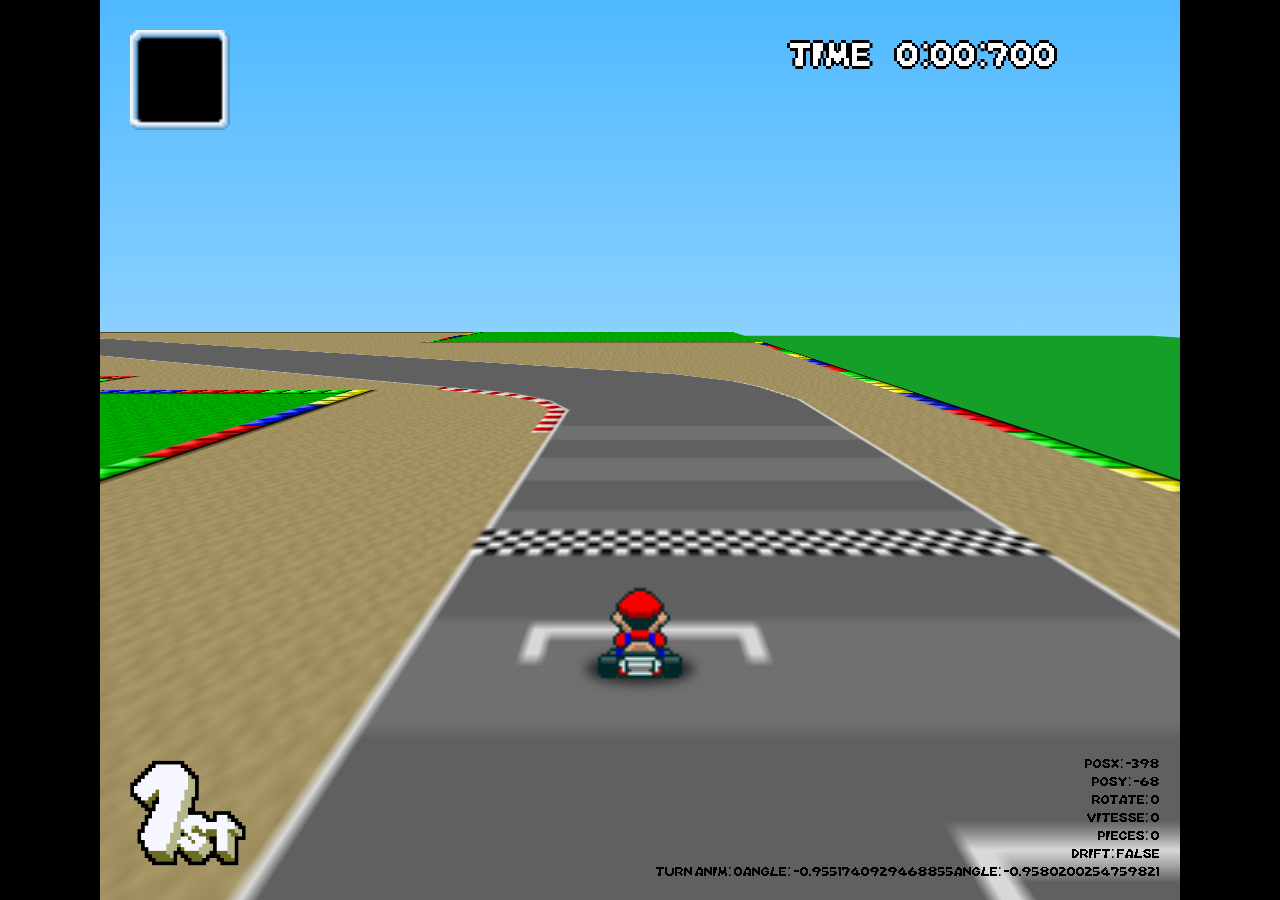
==== index.html @ f6d5c422 "version 1" ====
<!doctype html>
<html lang="fr">
<head>
    <meta charset="UTF-8">
    <meta name="viewport"
          content="width=device-width, user-scalable=no, initial-scale=1.0, maximum-scale=1.0, minimum-scale=1.0">
    <meta http-equiv="X-UA-Compatible" content="ie=edge">
    <title>Mario kart</title>
    <link rel="stylesheet" href="mario-kart.css">
    <style>
        .indicateur{
            position: absolute;
            height: 1px;
            width: 500px;
            background: black;
            bottom: 0;
            top: -14%;
            margin: auto;
            z-index: 5;
        }
    </style>
</head>
<body class="tv">
<div id="game">
    <piece class="objet" size="1" x="396" y="-12"></piece>
    <box class="objet" size="1" x="450" y="-12"></box>
    <mapr>
        <map  style="transform: rotateZ(51deg) translate(17.2092em, 245.992em);">
        </map>
    </mapr>

    <kart style="background-position-y: 0em;background-position-x: -1em">
        <player></player>
    </kart>
</div>
<div id="screen">
    <div class="select-item">

    </div>
    <div id="timer">time    <span>0:00:000</span></div>
    <div id="rang"></div>
    <div id="info">Info
    </div>
</div>
<script>
    let map = new Image();
    let context = "";
    map.onload = () => {
        canvas = document.createElement('canvas');
        context=canvas.getContext('2d')
        canvas.width=map.width;
        canvas.height=map.height;
        context.drawImage(map, 0, 0);
    }
    map.src = './src/map-1-mask.png';
    let info="";
    function Angle(x1,y1,x2,y2) {
        let angle=Math.atan2(x1-x2,y1-y2);
        angle*=180/Math.PI;
        if(angle<0)angle+=360;
        return angle;
    }
    function Distance(x1,y1,x2,y2){
        let distance=Math.sqrt(Math.pow(x1-x2,2)+Math.pow(y1-y2,2));
        return distance;
    }
    function CalcAngle(ang1,ang2){
        let angle=(ang1-ang2)%360;
        if(ang2>ang1){
            angle=(ang2-ang1)%360;
        }
        if(angle<0) angle+=360;
        return angle;
    }
    function diffAngle(ang1,ang2){
        ang1=ang1%360;
        ang2=(ang2+180)%360;
        let diff=ang2-ang1;
        /*if(ang1>ang2){
            diff=ang1-ang2;
        }*/
        if(diff>180) diff-=360;
        if(diff<-180) diff+=360;
        return diff;
    }
    class bloc{
        static isBloc(color){
            if(color==="#f80000" || color==="#00a800"){
                return true;
            }
            return false;
        }
        static DataToHex(data){
            return this.rgbToHex(data[0],data[1],data[2])
        }
        static rgbToHex(r, g, b) {
            let hex="#" + this.componentToHex(r) + this.componentToHex(g) + this.componentToHex(b);
            return hex
        }
        static componentToHex(c) {
            var hex = c.toString(16);
            return hex.length == 1 ? "0" + hex : hex;
        }
    }
    class kart{
        rotate=0;
        posx=-398;
        posy=-68;
        acceleration=0;
        vitesse=0;
        vMax=4;
        pressTurn=0;
        pressAccelerate=0;
        turnAnim=0;
        statechange=true;
        pieces=0;
        drift=false;
        map=document.querySelector('map');
        loopRefresh=null;
        constructor(){
            this.endRefresh();
            this.loopRefresh=setInterval(() => {
                if(this.pressTurn || this.pressAccelerate || this.statechange){
                    this.statechange=1;
                    this.refresh();
                    setTime();
                    info="posx: "+this.posx+
                        "\nposy: "+this.posy+
                        "\nrotate: "+this.rotate+
                        "\nvitesse: "+this.vitesse+
                        "\npieces: "+this.pieces+
                        "\ndrift: "+this.drift+
                        "\nturn anim: "+this.turnAnim;
                    if(info!==document.getElementById("info").innerHTML) document.getElementById("info").innerHTML=info;
                    if(context){
                        let pickx=Math.round((1000-(this.posx+500))*1.024);
                        let picky=Math.round((1000-(this.posy+500))*1.025);
                        let {data} = context.getImageData(pickx,picky, 1, 1);
                        let bumpx=0;
                        let bumpy=0;
                        if(bloc.isBloc(bloc.DataToHex(context.getImageData(pickx+this.vMax,picky, 1, 1).data))) bumpx++;
                        if(bloc.isBloc(bloc.DataToHex(context.getImageData(pickx-this.vMax,picky, 1, 1).data))) bumpx--;
                        if(bloc.isBloc(bloc.DataToHex(context.getImageData(pickx,picky+this.vMax, 1, 1).data))) bumpy++;
                        if(bloc.isBloc(bloc.DataToHex(context.getImageData(pickx,picky-this.vMax, 1, 1).data))) bumpy--;
                        if(bumpy || bumpx){
                            this.posx+=bumpx*Math.abs(this.acceleration);
                            this.posy+=bumpy*Math.abs(this.acceleration);
                            this.acceleration=this.acceleration/1.2;
                        }
                    }
                    this.setObject();
                }
            },25);
        }
        setObject(){
            let that=this;
            let posxCam=that.posx-(Math.sin((that.rotate/180)*Math.PI) * 80)
            let posyCam=that.posy-(Math.cos((that.rotate/180)*Math.PI) * 80)
            let widthScreen=window.innerWidth;
            document.querySelectorAll(".objet").forEach(function(objet) {
                let x=parseInt(objet.getAttribute("x"));
                let y=parseInt(objet.getAttribute("y"));
                let angle=Angle(that.posx,that.posy,x,y);
                let angleCam=Angle(posxCam,posyCam,x,y);
                let distance=Distance(that.posx,that.posy,x,y);
                if(0 && distance<10){
                    objet.remove();
                    that.pieces++;
                }else{
                    let distanceCam=Distance(posxCam,posyCam,x,y);
                    let rotate=that.rotate%360;
                    if(rotate<0) rotate+=360;
                    let direction=diffAngle(angle,rotate)
                    let directionCam=diffAngle(angleCam,rotate)

                    let size=1/(distanceCam/100);
                    let back=1;
                    let backAng=1-(Math.abs(direction)/90);
                    let backAng2=(direction/90);
                    if(Math.abs(direction)>90){
                        back=-1;
                        //size=1+distance/20;
                        backAng2=backAng2-((backAng2+Math.sign(-backAng2))*2);
                    }
                    //let translateX=backAng2*((distance/widthScreen)*1000);
                    // pour angle = -0.5 ((4000)/(x+70))-7
                    // pour angle = -0.3 ((4000)/(x+117))+11.7
                    let left=(distance*500*backAng2)/(widthScreen/2)+(0.00058/backAng2);
                    objet.style.zIndex=(3-back).toString();
                    document.getElementById("info").innerHTML+="angle: "+backAng2;
                    let bottom=1 - (12000 / ((distance*backAng) + 45)) + 566;
                    if(distance*backAng<-40) bottom=-600
                    objet.setAttribute("ang",backAng2)
                    objet.setAttribute("dist",distance)
                    objet.style.bottom=bottom+"px";
                    objet.style.left=(left+50)+"%";
                    objet.style.transform="scale("+size+") translate(-50%,50%)";
                }

            });
        }
        refresh(){
            if(this.pressAccelerate){
                if(Math.abs(this.acceleration)!==this.vMax){
                    this.acceleration+=this.pressAccelerate*0.2-Math.sign(this.acceleration)*0.1;
                    if(Math.abs(this.acceleration)>this.vMax) this.acceleration=this.vMax*Math.sign(this.acceleration);
                }
            }else{
                this.acceleration-=Math.sign(this.acceleration)*0.1;
                if(Math.abs(this.acceleration)<0.09) this.acceleration=0;
            }
            this.setVector();

            if(this.drift && this.vitesse){
                this.turnAnim=3;
                this.turnAnim+=this.pressTurn*this.drift;
                this.rotate+=this.drift*1.5+this.pressTurn*1.2;
            }else{
                if(this.pressTurn){
                    let r=Math.abs(this.vitesse/2);
                    this.rotate=this.rotate+(this.pressTurn*Math.log(r + 1)*2)*Math.sign(this.vitesse);//(Math.pow(Math.exp(1),-Math.pow(((r * 50 - 3) / 150),2))*Math.log(r + 1))*this.pressTurn*10;
                    //this.rotate+=this.pressTurn*2;
                    if(Math.abs(this.turnAnim+this.pressTurn)<3) this.turnAnim+=this.pressTurn;
                }else{
                    if(this.turnAnim) this.turnAnim-=Math.sign(this.turnAnim);
                }
            }
            this.setAnim();
            let data="rotateZ("+this.rotate+"deg) translate("+this.posx+"em, "+this.posy+"em)"
            this.map.style.transform=data;
        }
        setAnim(){
            let kart=document.querySelector("kart");
            let player=document.querySelector("kart player");
            let anim=1;
            if(this.vitesse<0){
                player.style.backgroundPositionY="-2em";
                player.style.backgroundPositionX="-4em";
            }else{
                if(this.turnAnim) anim=1+Math.abs(this.turnAnim);
                if(this.drift>0 || (this.drift==0 && this.turnAnim>0)) kart.style.transform="scale(3) translateZ(10px) scaleX(-1)";
                else kart.style.transform="scale(3) translateZ(10px)";
                if(!this.vitesse&&this.turnAnim) player.style.backgroundPositionY="-2em";
                else player.style.backgroundPositionY="0em";
                player.style.backgroundPositionX="-"+anim+"em";
            }

        }
        setVector(){
            this.vitesse=Math.min(this.acceleration,this.vMax);
            this.posx=(this.posx+Math.sin(this.rotate*Math.PI/180)*this.vitesse);
            this.posy=(this.posy+Math.cos(this.rotate*Math.PI/180)*this.vitesse);
        }
        endRefresh(){
            if(this.loopRefresh){
                clearInterval(this.loopRefresh);
            }

        }
    }
    var TimeStartGame=Date.now();
    function setTime(){
        let now=Date.now()-TimeStartGame;
        let ms=now.toString().slice(-3);
        let sec=('0' + Math.floor(now/1000)%60).slice(-2);
        let min= Math.floor(now/60000);
        document.querySelector("#timer span").innerHTML=min+":"+sec+":"+ms
    }
    let player=new kart();
    listKeyPressed=[];
    function updateKey(){
        player.pressTurn=0;
        player.pressAccelerate=0;
        if(listKeyPressed[' ']) {
            themeMusic.pause();
        }
        if(listKeyPressed['Enter']) player.endRefresh();
        if(listKeyPressed['s']) player.pressAccelerate=-1;
        if(listKeyPressed['z']) player.pressAccelerate=1;
        if(listKeyPressed['q']) player.pressTurn=1;
        if(listKeyPressed['d']) player.pressTurn=-1;
    }
    document.addEventListener('keypress',function(e){
        if(e.key==="d") listKeyPressed["q"]=0;
        if(e.key==="q") listKeyPressed["d"]=0;
        if(e.key==="z") listKeyPressed["s"]=0;
        if(e.key==="s") listKeyPressed["z"]=0;
        if(e.key==="a") player.statechange=0;
        if(e.key===" "&&!listKeyPressed[" "]){
            player.drift=player.pressTurn;
            document.querySelector("kart").classList.remove("jump");
            document.querySelector("kart").clientHeight;
            document.querySelector("kart").classList.add("jump");
        }
        listKeyPressed[e.key]=1;
        updateKey();
    })
    document.addEventListener('keyup',function(e){
        if(e.key===" "){
            player.drift=0;
        }
        listKeyPressed[e.key]=0;
        updateKey();
    })
    var themeMusic = new Audio('./src/Mario Kart Music.ogg');
    var kartEngine = new Audio('./src/Mario Kart Engine Sound1.wav');
    var start=1;
    kartEngine.addEventListener('timeupdate', function(){
        var buffer = .60
        if(this.currentTime > this.duration - buffer){
            this.currentTime = 0
            this.play()
        }
    });
    document.addEventListener('click',()=>{
        if(start){
            start=0;
            kartEngine.volume=.2
            kartEngine.loop=true;
            //themeMusic.play();
            //kartEngine.play();
            themeMusic.volume=0.1
        }
    })
</script>
</body>
</html>
---- mario-kart.css ----
@font-face {
    font-family: "mario kart";
    src:url("./src/Mario-Kart-DS.woff2") format("woff2");
}
html {
    height: 100%;
}

body {
    height: 100%;
    margin: 0;
    position: relative;
    overflow: hidden;
    background-image: linear-gradient(0deg, #eff9ff, #4fb9ff);
    font-family: "mario kart",sans-serif;
}
mapr {
    position: fixed;
    background-color: #159e28;
    left: -150%;
    right: -150%;
    top: 0;
    bottom: 0;
    height: 1000px;
    width: 1000px;
    z-index: -1;
    margin: auto auto 0;
    transform: perspective(560px) rotateX(80deg) translateZ(64px) translateY(50.2%);
}
map {
    height: 1000em;
    width: 1000em;
    display: block;
    font-size: 1px;
    align-content: center;
    background-position: center;
    backface-visibility: hidden;
    background-image: url(./src/map-1c.png);
    background-size: 1000em;
    background-repeat: no-repeat;
    transform: rotateZ(90deg) translate(170em, 700em);
    transition: transform .1s;
    transform-origin: 50% 50%;
}
kart {
    position: absolute;
    left: 0;
    right: 0;
    margin: auto auto 0;
    top: 0;
    bottom: 250px;
    display: block;
    font-size: 40px;
    width: 1em;
    height: 1em;
    z-index: 2;
    transform: scale(3) translateZ(10px);
}
kart player {
    background-image: url(./src/kart-sprite.png);
    display: block;
    width: 1em;
    height: 1em;
    background-position: -1em 0em;
}
kart:before {
    content: "";
    display: inline-block;
    position: absolute;
    height: 10px;
    width: 0.9em;
    left: 0;
    right: 0;
    margin: auto;
    background: #262626;
    filter: blur(2px);
    border-radius: 100%;
    bottom: 2px;
    z-index: -1;
}
.select-item {
    background-image: url(./src/selectIrem.png);
    width: 100px;
    height: 100px;
    background-size: contain;
    display: inline-block;
    background-repeat: no-repeat;
    position: absolute;
    left: 30px;
    top: 30px;
}
#screen {
    top: 0;
    left: 0;
    right: 0;
    bottom: 0;
    position: absolute;
}
#timer {
    color: white;
    right: 30px;
    top: 30px;
    position: absolute;
    font-size: 2.5rem;
    text-shadow: -3px 0 black, 3px 0 black, 0 -3px black, 0 3px black;
    white-space: break-spaces;
    width: 9em;
}
piece {
    font-size: 64px;
    height: 1em;
    width: 1em;
    background-image: url(./src/coin-100.png);
    top: 45%;
    animation: coin infinite 800ms steps(1, end);
}
box{
    font-size: 100px;
    height: 1em;
    width: 1em;
    background-image: url(./src/box.png);
    top: 45%;
    animation: box infinite ease-in-out 1s;
}
kart.jump player {
    animation: jump 500ms forwards;
    animation-timing-function: cubic-bezier(0.42, 0, 0.49, 1.32);
}
@keyframes box {
    0%{
        margin-bottom: 2px;
    }
    50%{
        margin-bottom: -2px;
    }
    100%{
        margin-bottom: 2px;
    }
}
@keyframes coin {
    0%{
        background-position-x: 0em;
    }20%{
        background-position-x: 1em;
    }40%{
         background-position-x: 2em;
    }60%{
       background-position-x: 4em;
    }80%{
        background-position-x: 5em;
    }
}
@keyframes jump {
    0%{
        transform: translateY(0px);
    }
    50%{
        transform: translateY(-15px);
    }
    100%{
        transform: translateY(0px);
    }
}
.objet{
    display: block;
    background-size: cover;
    bottom: 0;
    left: 500%;
    right: 0;
    top: auto;
    position: absolute;
    z-index: 3;
    transition: left .1s, bottom .1s, transform .1s;
}
#info {
    bottom: 20px;
    position: absolute;
    right: 20px;
    white-space: break-spaces;
    text-align: end;
}
#rang {
    background-image: url(./src/rang.png);
    bottom: 20px;
    left: 20px;
    position: absolute;
    height: 1em;
    width: 1em;
    font-size: 134px;
    transform: scale(0.9);
}
body.tv {
    max-width: 120vh;
    margin: auto;
    outline: 25vw solid black;
}
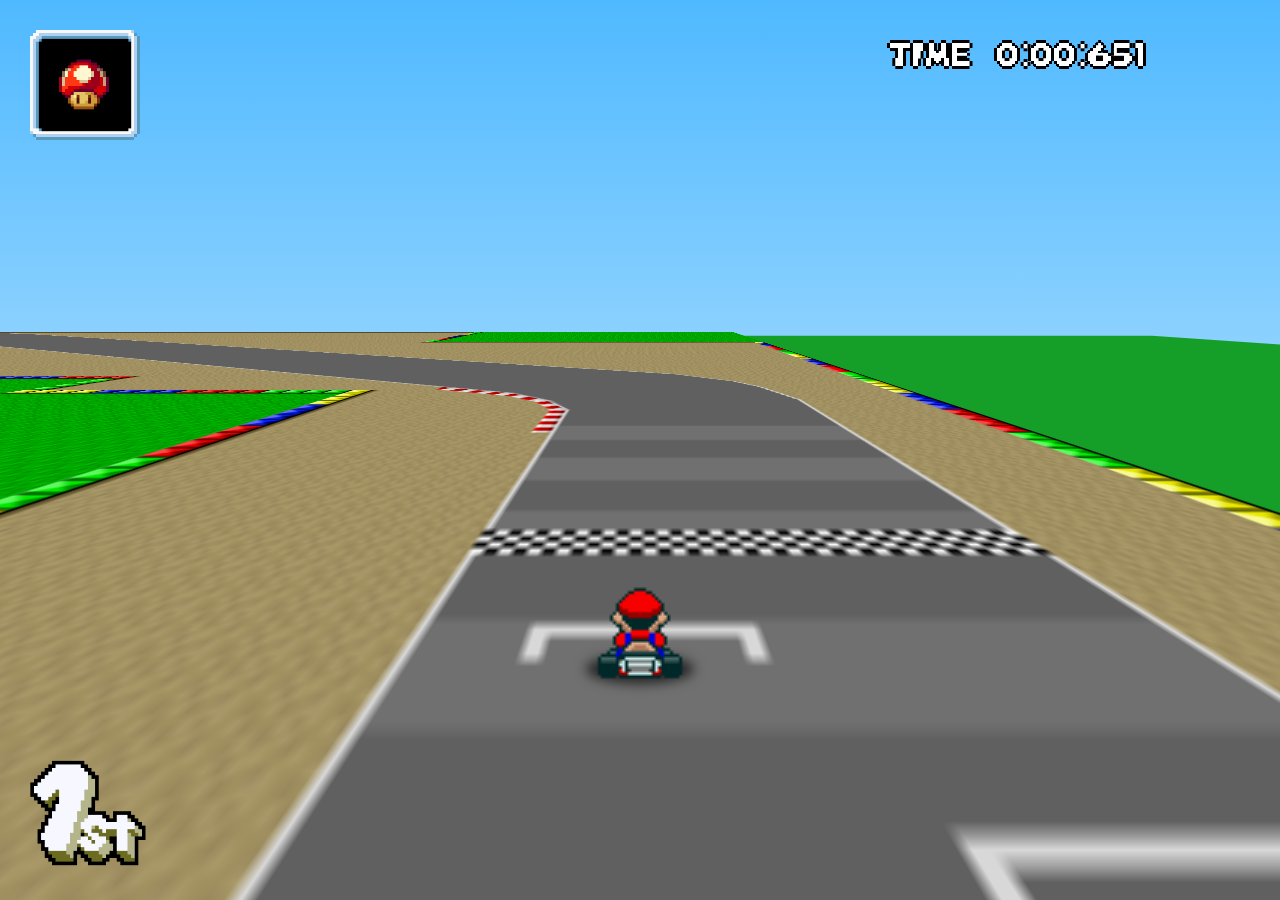
==== commit a67cc3d9: "version 2 amelioré" ====
--- a/index.html
+++ b/index.html
@@ -7,6 +7,7 @@
     <meta http-equiv="X-UA-Compatible" content="ie=edge">
     <title>Mario kart</title>
     <link rel="stylesheet" href="mario-kart.css">
+    <link rel="preload" as="image" href="./src/map-1c.png">
     <style>
         .indicateur{
             position: absolute;
@@ -20,31 +21,38 @@
         }
     </style>
 </head>
-<body class="tv">
+<body class="tv load">
 <div id="game">
-    <piece class="objet" size="1" x="396" y="-12"></piece>
-    <box class="objet" size="1" x="450" y="-12"></box>
+    <piece class="objet" size="1" x="396" y="-16"></piece>
+    <box class="objet" size="1" x="450" y="-16"></box>
     <mapr>
         <map  style="transform: rotateZ(51deg) translate(17.2092em, 245.992em);">
         </map>
     </mapr>
 
-    <kart style="background-position-y: 0em;background-position-x: -1em">
+    <kart>
         <player></player>
     </kart>
 </div>
 <div id="screen">
     <div class="select-item">
-
+        <item></item>
     </div>
     <div id="timer">time    <span>0:00:000</span></div>
     <div id="rang"></div>
-    <div id="info">Info
-    </div>
+    <div id="info"></div>
 </div>
+<div class="resolution-fix">ecran trop petit ..</div>
 <script>
+    let devmod=false;
+    let firstInteract=false;
+    document.addEventListener('click',()=>{
+        if(!firstInteract) firstInteract=true;
+    })
+    let mapName="map-1";
+    document.getElementsByTagName('map')[0].style.backgroundImage='url("./src/'+mapName+'c.png")'
+    let info="", context = "";
     let map = new Image();
-    let context = "";
     map.onload = () => {
         canvas = document.createElement('canvas');
         context=canvas.getContext('2d')
@@ -52,39 +60,19 @@
         canvas.height=map.height;
         context.drawImage(map, 0, 0);
     }
-    map.src = './src/map-1-mask.png';
-    let info="";
-    function Angle(x1,y1,x2,y2) {
-        let angle=Math.atan2(x1-x2,y1-y2);
-        angle*=180/Math.PI;
-        if(angle<0)angle+=360;
-        return angle;
-    }
-    function Distance(x1,y1,x2,y2){
-        let distance=Math.sqrt(Math.pow(x1-x2,2)+Math.pow(y1-y2,2));
-        return distance;
-    }
-    function CalcAngle(ang1,ang2){
-        let angle=(ang1-ang2)%360;
-        if(ang2>ang1){
-            angle=(ang2-ang1)%360;
-        }
-        if(angle<0) angle+=360;
-        return angle;
-    }
-    function diffAngle(ang1,ang2){
-        ang1=ang1%360;
-        ang2=(ang2+180)%360;
-        let diff=ang2-ang1;
-        /*if(ang1>ang2){
-            diff=ang1-ang2;
-        }*/
-        if(diff>180) diff-=360;
-        if(diff<-180) diff+=360;
-        return diff;
+    map.src = './src/'+mapName+'-mask.png';
+
+    class music{
+        static playSound(name,volume,rate=1){
+            let audio = new Audio('./src/'+name+'.ogg');
+            audio.playbackRate=rate;
+            audio.volume=volume
+            audio.play();
+        }
     }
     class bloc{
         static isBloc(color){
+            //return false;
             if(color==="#f80000" || color==="#00a800"){
                 return true;
             }
@@ -101,14 +89,49 @@
             var hex = c.toString(16);
             return hex.length == 1 ? "0" + hex : hex;
         }
-    }
+        static evalBump(posx,posy,speed){
+            if(context){
+                let pickx=Math.round((1000-(posx+500))*1.024),
+                    picky=Math.round((1000-(posy+500))*1.025),
+                    //{data} = context.getImageData(pickx,picky, 1, 1),
+                    bumpx=0,
+                    bumpy=0;
+                if(bloc.isBloc(bloc.DataToHex(context.getImageData(pickx+speed,picky, 1, 1).data))) bumpx++;
+                if(bloc.isBloc(bloc.DataToHex(context.getImageData(pickx-speed,picky, 1, 1).data))) bumpx--;
+                if(bloc.isBloc(bloc.DataToHex(context.getImageData(pickx,picky+speed, 1, 1).data))) bumpy++;
+                if(bloc.isBloc(bloc.DataToHex(context.getImageData(pickx,picky-speed, 1, 1).data))) bumpy--;
+                return {bumpX:bumpx,bumpY:bumpy};
+            }
+            return {bumpX:0,bumpY:0};
+        }
+    }
+    const contextAudio = new AudioContext();
+
+    function loadSample(url) {
+        return fetch(url)
+            .then(response => response.arrayBuffer())
+            .then(buffer => contextAudio.decodeAudioData(buffer));
+    }
+
+    function playSample(sample, rate=0.1) {
+        const source = contextAudio.createBufferSource();
+        source.buffer = sample;
+        source.playbackRate.value = rate;
+        source.loop=true;
+        source.connect(contextAudio.destination);
+        source.start(0);
+        return source;
+    }
+
     class kart{
-        rotate=0;
-        posx=-398;
-        posy=-68;
+        changeItem=false;
+        engineSound=null;
+        rotate=parseFloat(localStorage.getItem("rotate")??0);
+        posx=parseFloat(localStorage.getItem("posx")??-398);
+        posy=parseFloat(localStorage.getItem("posy")??-68);
         acceleration=0;
         vitesse=0;
-        vMax=4;
+        vMax=3.5;
         pressTurn=0;
         pressAccelerate=0;
         turnAnim=0;
@@ -120,32 +143,42 @@
         constructor(){
             this.endRefresh();
             this.loopRefresh=setInterval(() => {
-                if(this.pressTurn || this.pressAccelerate || this.statechange){
+                if(this.changeItem){
+                    document.getElementsByTagName("item")[0].style.backgroundPositionX="-"+Math.floor(Math.random()*8.99)+"em";
+                }
+                if(0 && !this.engineSound && firstInteract){
+                    this.engineSound=1
+                    loadSample('./src/engine3.ogg')
+                        .then(sample => {
+                            this.engineSound=playSample(sample)
+                            this.engineSound.playbackRate.value = 2;
+                        });
+                }
+                if(this.statechange || this.pressTurn || this.pressAccelerate){
                     this.statechange=1;
                     this.refresh();
                     setTime();
-                    info="posx: "+this.posx+
-                        "\nposy: "+this.posy+
-                        "\nrotate: "+this.rotate+
-                        "\nvitesse: "+this.vitesse+
-                        "\npieces: "+this.pieces+
-                        "\ndrift: "+this.drift+
-                        "\nturn anim: "+this.turnAnim;
-                    if(info!==document.getElementById("info").innerHTML) document.getElementById("info").innerHTML=info;
-                    if(context){
-                        let pickx=Math.round((1000-(this.posx+500))*1.024);
-                        let picky=Math.round((1000-(this.posy+500))*1.025);
-                        let {data} = context.getImageData(pickx,picky, 1, 1);
-                        let bumpx=0;
-                        let bumpy=0;
-                        if(bloc.isBloc(bloc.DataToHex(context.getImageData(pickx+this.vMax,picky, 1, 1).data))) bumpx++;
-                        if(bloc.isBloc(bloc.DataToHex(context.getImageData(pickx-this.vMax,picky, 1, 1).data))) bumpx--;
-                        if(bloc.isBloc(bloc.DataToHex(context.getImageData(pickx,picky+this.vMax, 1, 1).data))) bumpy++;
-                        if(bloc.isBloc(bloc.DataToHex(context.getImageData(pickx,picky-this.vMax, 1, 1).data))) bumpy--;
-                        if(bumpy || bumpx){
-                            this.posx+=bumpx*Math.abs(this.acceleration);
-                            this.posy+=bumpy*Math.abs(this.acceleration);
+                    if(this.engineSound && this.engineSound!=1) this.engineSound.playbackRate.value=Math.abs(this.vitesse/5)+0.3;
+                    if(devmod) {
+                        info="posx: "+this.posx+
+                            "\nposy: "+this.posy+
+                            "\nrotate: "+this.rotate+
+                            "\nvitesse: "+this.vitesse+
+                            "\npieces: "+this.pieces+
+                            "\ndrift: "+this.drift+
+                            "\nturn anim: "+this.turnAnim;
+                        if(info!==document.getElementById("info").innerHTML) document.getElementById("info").innerHTML=info;
+                    }
+                    if(context && this.vitesse){
+                        let {bumpX,bumpY}=bloc.evalBump(this.posx,this.posy,this.vMax)
+                        if(bumpX || bumpY){
+                            if(Math.abs(this.acceleration)===this.vMax){
+                                music.playSound("bump",0.15)
+                            }
+                            this.posx+=bumpX*Math.abs(this.acceleration);
+                            this.posy+=bumpY*Math.abs(this.acceleration);
                             this.acceleration=this.acceleration/1.2;
+
                         }
                     }
                     this.setObject();
@@ -160,43 +193,64 @@
             document.querySelectorAll(".objet").forEach(function(objet) {
                 let x=parseInt(objet.getAttribute("x"));
                 let y=parseInt(objet.getAttribute("y"));
-                let angle=Angle(that.posx,that.posy,x,y);
-                let angleCam=Angle(posxCam,posyCam,x,y);
-                let distance=Distance(that.posx,that.posy,x,y);
-                if(0 && distance<10){
+                let distance=kart.Distance(that.posx,that.posy,x,y);
+                if(distance<8){
+                    switch (objet.tagName){
+                        case "PIECE":
+                            that.pieces++;
+                            music.playSound("coin",0.5)
+                            break;
+                        case "BOX":
+                            that.changeItem=true;
+                            music.playSound("item-box2",0.15)
+                            setTimeout(()=>{
+                                that.changeItem=false;
+                                let item=document.getElementsByTagName("item")[0];
+                                item.classList.remove("strobe")
+                                item.clientHeight;
+                                item.classList.add("strobe")
+                            },4000)
+                            break;
+                    }
                     objet.remove();
-                    that.pieces++;
+
                 }else{
-                    let distanceCam=Distance(posxCam,posyCam,x,y);
+                    let angle=kart.Angle(that.posx,that.posy,x,y);
+                    let angleCam=kart.Angle(posxCam,posyCam,x,y);
+                    let distanceCam=kart.Distance(posxCam,posyCam,x,y);
                     let rotate=that.rotate%360;
                     if(rotate<0) rotate+=360;
-                    let direction=diffAngle(angle,rotate)
-                    let directionCam=diffAngle(angleCam,rotate)
-
-                    let size=1/(distanceCam/100);
+                    let direction=kart.diffAngle(angle,rotate)
+                    let directionCam=kart.diffAngle(angleCam,rotate)
                     let back=1;
                     let backAng=1-(Math.abs(direction)/90);
-                    let backAng2=(direction/90);
+                    let backAng2=(directionCam/90);
                     if(Math.abs(direction)>90){
                         back=-1;
-                        //size=1+distance/20;
-                        backAng2=backAng2-((backAng2+Math.sign(-backAng2))*2);
+                    }
+                    let bottom=600 - (19500 / ((distance*backAng) +55));
+                    bottom+=(Math.abs(backAng2*1.4)*(600-bottom))*(backAng);
+                    //document.getElementById("info").innerHTML+="\nangle: "+backAng2+" ** "+backAng+" ** "+((600-bottom)*(backAng));
+                    if(distance*backAng<-40){
+                        bottom=-600
+                        if(parseInt(objet.style.bottom)===bottom){
+                            return;
+                        }
                     }
                     //let translateX=backAng2*((distance/widthScreen)*1000);
                     // pour angle = -0.5 ((4000)/(x+70))-7
                     // pour angle = -0.3 ((4000)/(x+117))+11.7
-                    let left=(distance*500*backAng2)/(widthScreen/2)+(0.00058/backAng2);
+                    //let left=(distance*500*backAng2)/(widthScreen/2)+(0.00058/backAng2);
+                    let left=backAng2*(100);
                     objet.style.zIndex=(3-back).toString();
-                    document.getElementById("info").innerHTML+="angle: "+backAng2;
-                    let bottom=1 - (12000 / ((distance*backAng) + 45)) + 566;
-                    if(distance*backAng<-40) bottom=-600
+                    //let bottom=563 - (15200 / ((distance*backAng) +49))+(Math.abs(backAng2)*34);
+                    let size=(600-bottom)/300;
                     objet.setAttribute("ang",backAng2)
                     objet.setAttribute("dist",distance)
                     objet.style.bottom=bottom+"px";
                     objet.style.left=(left+50)+"%";
-                    objet.style.transform="scale("+size+") translate(-50%,50%)";
-                }
-
+                    objet.style.transform="translate(-50%,50%) scale("+size+")";
+                }
             });
         }
         refresh(){
@@ -214,37 +268,43 @@
             if(this.drift && this.vitesse){
                 this.turnAnim=3;
                 this.turnAnim+=this.pressTurn*this.drift;
+                this.turnAnim*=this.drift;
                 this.rotate+=this.drift*1.5+this.pressTurn*1.2;
             }else{
                 if(this.pressTurn){
                     let r=Math.abs(this.vitesse/2);
-                    this.rotate=this.rotate+(this.pressTurn*Math.log(r + 1)*2)*Math.sign(this.vitesse);//(Math.pow(Math.exp(1),-Math.pow(((r * 50 - 3) / 150),2))*Math.log(r + 1))*this.pressTurn*10;
-                    //this.rotate+=this.pressTurn*2;
+                    if(devmod) this.rotate+=this.pressTurn*2;
+                    else this.rotate=this.rotate+(this.pressTurn*Math.log(r + 1)*2)*Math.sign(this.vitesse);//(Math.pow(Math.exp(1),-Math.pow(((r * 50 - 3) / 150),2))*Math.log(r + 1))*this.pressTurn*10;
                     if(Math.abs(this.turnAnim+this.pressTurn)<3) this.turnAnim+=this.pressTurn;
                 }else{
-                    if(this.turnAnim) this.turnAnim-=Math.sign(this.turnAnim);
+                    this.turnAnim-=Math.sign(this.turnAnim);
                 }
             }
             this.setAnim();
             let data="rotateZ("+this.rotate+"deg) translate("+this.posx+"em, "+this.posy+"em)"
-            this.map.style.transform=data;
+            if(this.map.style.transform!==data) this.map.style.transform=data;
         }
         setAnim(){
             let kart=document.querySelector("kart");
-            let player=document.querySelector("kart player");
+            let player=kart.querySelector("player");
             let anim=1;
-            if(this.vitesse<0){
-                player.style.backgroundPositionY="-2em";
-                player.style.backgroundPositionX="-4em";
+            let spriteY="-2em",spriteX="-4em";
+            if(this.vitesse<0 && !player.classList.contains("reverse")){
+                kart.classList.add("reverse")
             }else{
+                if(kart.classList.contains("reverse")) kart.classList.remove("reverse");
+
+                if(this.drift>0 || (!this.drift && this.turnAnim>0)) kart.classList.add("mirror");
+                else kart.classList.remove("mirror");
                 if(this.turnAnim) anim=1+Math.abs(this.turnAnim);
-                if(this.drift>0 || (this.drift==0 && this.turnAnim>0)) kart.style.transform="scale(3) translateZ(10px) scaleX(-1)";
-                else kart.style.transform="scale(3) translateZ(10px)";
-                if(!this.vitesse&&this.turnAnim) player.style.backgroundPositionY="-2em";
-                else player.style.backgroundPositionY="0em";
+                spriteY="0em";spriteX="-"+anim+"em";
+                if(!this.vitesse&&this.turnAnim) spriteY="-2em";
                 player.style.backgroundPositionX="-"+anim+"em";
-            }
-
+
+
+            }
+            if(player.style.backgroundPositionY!==spriteY) player.style.backgroundPositionY=spriteY
+            if(player.style.backgroundPositionX!==spriteX) player.style.backgroundPositionX=spriteX
         }
         setVector(){
             this.vitesse=Math.min(this.acceleration,this.vMax);
@@ -257,8 +317,25 @@
             }
 
         }
-    }
-    var TimeStartGame=Date.now();
+        static Angle(x1,y1,x2,y2) {
+            let angle=Math.atan2(x1-x2,y1-y2);
+            angle*=180/Math.PI;
+            if(angle<0)angle+=360;
+            return angle;
+        }
+        static Distance(x1,y1,x2,y2){
+            return Math.sqrt(Math.pow(x1-x2,2)+Math.pow(y1-y2,2));
+        }
+        static diffAngle(ang1,ang2){
+            ang1=ang1%360;
+            ang2=(ang2+180)%360;
+            let diff=ang2-ang1;
+            if(diff>180) diff-=360;
+            if(diff<-180) diff+=360;
+            return diff;
+        }
+    }
+    let TimeStartGame=Date.now();
     function setTime(){
         let now=Date.now()-TimeStartGame;
         let ms=now.toString().slice(-3);
@@ -267,13 +344,11 @@
         document.querySelector("#timer span").innerHTML=min+":"+sec+":"+ms
     }
     let player=new kart();
+
     listKeyPressed=[];
     function updateKey(){
         player.pressTurn=0;
         player.pressAccelerate=0;
-        if(listKeyPressed[' ']) {
-            themeMusic.pause();
-        }
         if(listKeyPressed['Enter']) player.endRefresh();
         if(listKeyPressed['s']) player.pressAccelerate=-1;
         if(listKeyPressed['z']) player.pressAccelerate=1;
@@ -281,16 +356,54 @@
         if(listKeyPressed['d']) player.pressTurn=-1;
     }
     document.addEventListener('keypress',function(e){
-        if(e.key==="d") listKeyPressed["q"]=0;
-        if(e.key==="q") listKeyPressed["d"]=0;
-        if(e.key==="z") listKeyPressed["s"]=0;
-        if(e.key==="s") listKeyPressed["z"]=0;
-        if(e.key==="a") player.statechange=0;
-        if(e.key===" "&&!listKeyPressed[" "]){
-            player.drift=player.pressTurn;
-            document.querySelector("kart").classList.remove("jump");
-            document.querySelector("kart").clientHeight;
-            document.querySelector("kart").classList.add("jump");
+        switch (e.key){
+            case "w":
+                localStorage.setItem("rotate",player.rotate);
+                localStorage.setItem("posx",player.posx);
+                localStorage.setItem("posy",player.posy);
+                break;
+            case "a":
+                player.statechange=0;
+                break;
+            case "d":
+                listKeyPressed["q"]=0;
+                break;
+            case "q":
+                listKeyPressed["d"]=0;
+                break;
+            case "z":
+                listKeyPressed["s"]=0;
+                break;
+            case "s":
+                listKeyPressed["z"]=0;
+                break;
+            case " ":
+                if(!listKeyPressed[' ']){
+                    let kart=document.querySelector("kart");
+                    if(!kart.classList.contains("jump")){
+                        player.drift=player.pressTurn;
+                        kart.classList.remove("jump");
+                        kart.clientHeight;
+                        kart.classList.add("jump");
+                        setTimeout(()=>{
+                            kart.classList.remove("jump");
+                        },500)
+                    }
+                }
+                break;
+                case "e":
+                    if(start){
+                        start=0;
+                        kartEngine.volume=.2
+                        kartEngine.loop=true;
+                        themeMusic.play();
+                        //kartEngine.play();
+                        themeMusic.volume=0.05
+                    }else{
+                        start=1
+                        themeMusic.pause();
+                    }
+                    break;
         }
         listKeyPressed[e.key]=1;
         updateKey();
@@ -302,7 +415,7 @@
         listKeyPressed[e.key]=0;
         updateKey();
     })
-    var themeMusic = new Audio('./src/Mario Kart Music.ogg');
+    var themeMusic = new Audio('./src/music-map1.ogg');
     var kartEngine = new Audio('./src/Mario Kart Engine Sound1.wav');
     var start=1;
     kartEngine.addEventListener('timeupdate', function(){
@@ -312,16 +425,10 @@
             this.play()
         }
     });
-    document.addEventListener('click',()=>{
-        if(start){
-            start=0;
-            kartEngine.volume=.2
-            kartEngine.loop=true;
-            //themeMusic.play();
-            //kartEngine.play();
-            themeMusic.volume=0.1
-        }
-    })
+    setTimeout(()=>{
+        document.body.classList.remove("load");
+    },40)
+
 </script>
 </body>
 </html>
--- a/mario-kart.css
+++ b/mario-kart.css
@@ -1,196 +1,53 @@
-@font-face {
-    font-family: "mario kart";
-    src:url("./src/Mario-Kart-DS.woff2") format("woff2");
-}
-html {
-    height: 100%;
-}
-
-body {
-    height: 100%;
-    margin: 0;
-    position: relative;
-    overflow: hidden;
-    background-image: linear-gradient(0deg, #eff9ff, #4fb9ff);
-    font-family: "mario kart",sans-serif;
-}
-mapr {
-    position: fixed;
-    background-color: #159e28;
-    left: -150%;
-    right: -150%;
-    top: 0;
-    bottom: 0;
-    height: 1000px;
-    width: 1000px;
-    z-index: -1;
-    margin: auto auto 0;
-    transform: perspective(560px) rotateX(80deg) translateZ(64px) translateY(50.2%);
-}
-map {
-    height: 1000em;
-    width: 1000em;
-    display: block;
-    font-size: 1px;
-    align-content: center;
-    background-position: center;
-    backface-visibility: hidden;
-    background-image: url(./src/map-1c.png);
-    background-size: 1000em;
-    background-repeat: no-repeat;
-    transform: rotateZ(90deg) translate(170em, 700em);
-    transition: transform .1s;
-    transform-origin: 50% 50%;
-}
-kart {
-    position: absolute;
-    left: 0;
-    right: 0;
-    margin: auto auto 0;
-    top: 0;
-    bottom: 250px;
-    display: block;
-    font-size: 40px;
-    width: 1em;
-    height: 1em;
-    z-index: 2;
-    transform: scale(3) translateZ(10px);
-}
-kart player {
-    background-image: url(./src/kart-sprite.png);
-    display: block;
-    width: 1em;
-    height: 1em;
-    background-position: -1em 0em;
-}
-kart:before {
-    content: "";
-    display: inline-block;
-    position: absolute;
-    height: 10px;
-    width: 0.9em;
-    left: 0;
-    right: 0;
-    margin: auto;
-    background: #262626;
-    filter: blur(2px);
-    border-radius: 100%;
-    bottom: 2px;
-    z-index: -1;
-}
-.select-item {
-    background-image: url(./src/selectIrem.png);
-    width: 100px;
-    height: 100px;
-    background-size: contain;
-    display: inline-block;
-    background-repeat: no-repeat;
-    position: absolute;
-    left: 30px;
-    top: 30px;
-}
-#screen {
-    top: 0;
-    left: 0;
-    right: 0;
-    bottom: 0;
-    position: absolute;
-}
-#timer {
-    color: white;
-    right: 30px;
-    top: 30px;
-    position: absolute;
-    font-size: 2.5rem;
-    text-shadow: -3px 0 black, 3px 0 black, 0 -3px black, 0 3px black;
-    white-space: break-spaces;
-    width: 9em;
-}
-piece {
-    font-size: 64px;
-    height: 1em;
-    width: 1em;
-    background-image: url(./src/coin-100.png);
-    top: 45%;
-    animation: coin infinite 800ms steps(1, end);
-}
-box{
-    font-size: 100px;
-    height: 1em;
-    width: 1em;
-    background-image: url(./src/box.png);
-    top: 45%;
-    animation: box infinite ease-in-out 1s;
-}
-kart.jump player {
-    animation: jump 500ms forwards;
-    animation-timing-function: cubic-bezier(0.42, 0, 0.49, 1.32);
-}
+@font-face {font-family:"mario kart";src:url("./src/Mario-Kart-DS.woff2") format("woff2")}
+html {height:100%}
+body {height:100%;margin:0;position:relative;overflow:hidden;background-image:linear-gradient(0deg, #eff9ff, #4fb9ff);font-family:"mario kart",sans-serif}
+mapr {position:fixed;background-color:#159e28;left:-150%;right:-150%;top:0;bottom:0;height:1000px;width:1000px;z-index:-1;margin:auto auto 0;transform:perspective(560px) rotateX(80deg) translateZ(64px) translateY(50.2%)}
+map {height:1000em;width:1000em;display:block;font-size:1px;align-content:center;background-position:center;backface-visibility:hidden;background-image:url(./src/map-1c.png);background-size:1000em;background-repeat:no-repeat;transform:rotateZ(90deg) translate(170em, 700em);transition:transform 50ms;transform-origin:50% 50%}
+.select-item {background-image:url(./src/selectIrem.png);width:1em;height:1em;background-size:contain;display:inline-block;background-repeat:no-repeat;position:absolute;font-size:110px;left:30px;top:30px}
+item {position:absolute;top:0.1em;bottom:0.1em;left:0.1em;right:0.1em;font-size:0.8em;background-image:url(./src/item.png);background-size:auto 1em;background-position-x:3em}
+#screen {top:0;left:0;right:0;bottom:0;position:absolute;z-index: 99;}
+#timer {color:white;right:30px;top:30px;position:absolute;font-size:2.5rem;text-shadow:-3px 0 black, 3px 0 black, 0 -3px black, 0 3px black;white-space:break-spaces;width:9em}
+piece {font-size:64px;height:1em;width:1em;background-image:url(./src/coin-100.png);top:45%;animation:coin infinite 800ms steps(1, end)}
+box {font-size:100px;height:1em;width:1em;background-image:url(./src/box.png);top:45%;animation:box infinite ease-in-out 1s}
+kart {position:absolute;left:0;right:0;margin:auto auto 0;top:0;bottom:250px;display:block;font-size:40px;width:1em;height:1em;z-index:2;transform:scale(3) translateZ(10px)}
+kart player {background-image:url(./src/kart-sprite.png);display:block;width:1em;height:1em;background-position:-1em 0em}
+kart:before {content:"";display:inline-block;position:absolute;height:10px;width:0.9em;left:0;right:0;margin:auto;background:#262626;filter:blur(2px);border-radius:100%;bottom:2px;z-index:-1}
+kart.jump player {animation:jump 500ms forwards;animation-timing-function:cubic-bezier(0.42, 0, 0.49, 1.32)}
+kart.mirror {transform:scale(3) translateZ(10px) scaleX(-1)}
 @keyframes box {
-    0%{
-        margin-bottom: 2px;
-    }
-    50%{
-        margin-bottom: -2px;
-    }
-    100%{
-        margin-bottom: 2px;
-    }
+    0% {margin-bottom:2px}
+    50% {margin-bottom:-2px}
+    100% {margin-bottom:2px}
 }
 @keyframes coin {
-    0%{
-        background-position-x: 0em;
-    }20%{
-        background-position-x: 1em;
-    }40%{
-         background-position-x: 2em;
-    }60%{
-       background-position-x: 4em;
-    }80%{
-        background-position-x: 5em;
-    }
+    0% {background-position-x:0em}
+    20% {background-position-x:1em}
+    40% {background-position-x:2em}
+    60% { background-position-x:4em}
+    80% {background-position-x:5em}
 }
 @keyframes jump {
-    0%{
-        transform: translateY(0px);
-    }
-    50%{
-        transform: translateY(-15px);
-    }
-    100%{
-        transform: translateY(0px);
-    }
+    0% {transform:translateY(0px)}
+    50% {transform:translateY(-15px)}
+    100% {transform:translateY(0px)}
 }
-.objet{
-    display: block;
-    background-size: cover;
-    bottom: 0;
-    left: 500%;
-    right: 0;
-    top: auto;
-    position: absolute;
-    z-index: 3;
-    transition: left .1s, bottom .1s, transform .1s;
+.strobe {animation:strobe 300ms 5 forwards steps(1,end)}
+@keyframes strobe {
+    0% {opacity:1}
+    50% {opacity:0}
+    100% {opacity:1}
 }
-#info {
-    bottom: 20px;
-    position: absolute;
-    right: 20px;
-    white-space: break-spaces;
-    text-align: end;
+.objet {display:block;background-size:cover;bottom:0;left:500%;right:0;top:auto;position:absolute;z-index:3;transition:left 50ms, bottom 50ms, transform 50ms}
+
+/*.objet {display:block;background-size:cover;bottom:0;left:500%;right:0;top:auto;position:absolute;z-index:3;transform:translate(-50%, 50%) scale(0.19682);transition:left .1s, bottom .1s, transform .1s;background-size:auto 50%;background-position:top;background-repeat:no-repeat}
+*/
+#info {bottom:20px;position:absolute;right:20px;white-space:break-spaces;text-align:end}
+#rang {background-image:url(./src/rang.png);bottom:20px;left:20px;position:absolute;height:1em;width:1em;font-size:134px;transform:scale(0.9)}
+body.tv {max-width:160vh;margin:auto;outline:25vw solid black}
+body.load * {transition:none!important}
+body.load mapr {background:black!important;content-visibility:hidden}
+body.dev .objet:after {background-color:red;content:"";display:block;position:absolute;left:0;right:0;top:0;bottom:0;margin:auto;font-size:5px;height:1em;width:1em}
+.resolution-fix {background:black;position:fixed;left:0;right:0;top:0;bottom:0;z-index:999999;color:white;font-size:3rem;display:flex;align-items:center;justify-content:center}
+@media screen and (min-height:640px) and (min-width:640px ) {
+    .resolution-fix {display:none}
 }
-#rang {
-    background-image: url(./src/rang.png);
-    bottom: 20px;
-    left: 20px;
-    position: absolute;
-    height: 1em;
-    width: 1em;
-    font-size: 134px;
-    transform: scale(0.9);
-}
-body.tv {
-    max-width: 120vh;
-    margin: auto;
-    outline: 25vw solid black;
-}
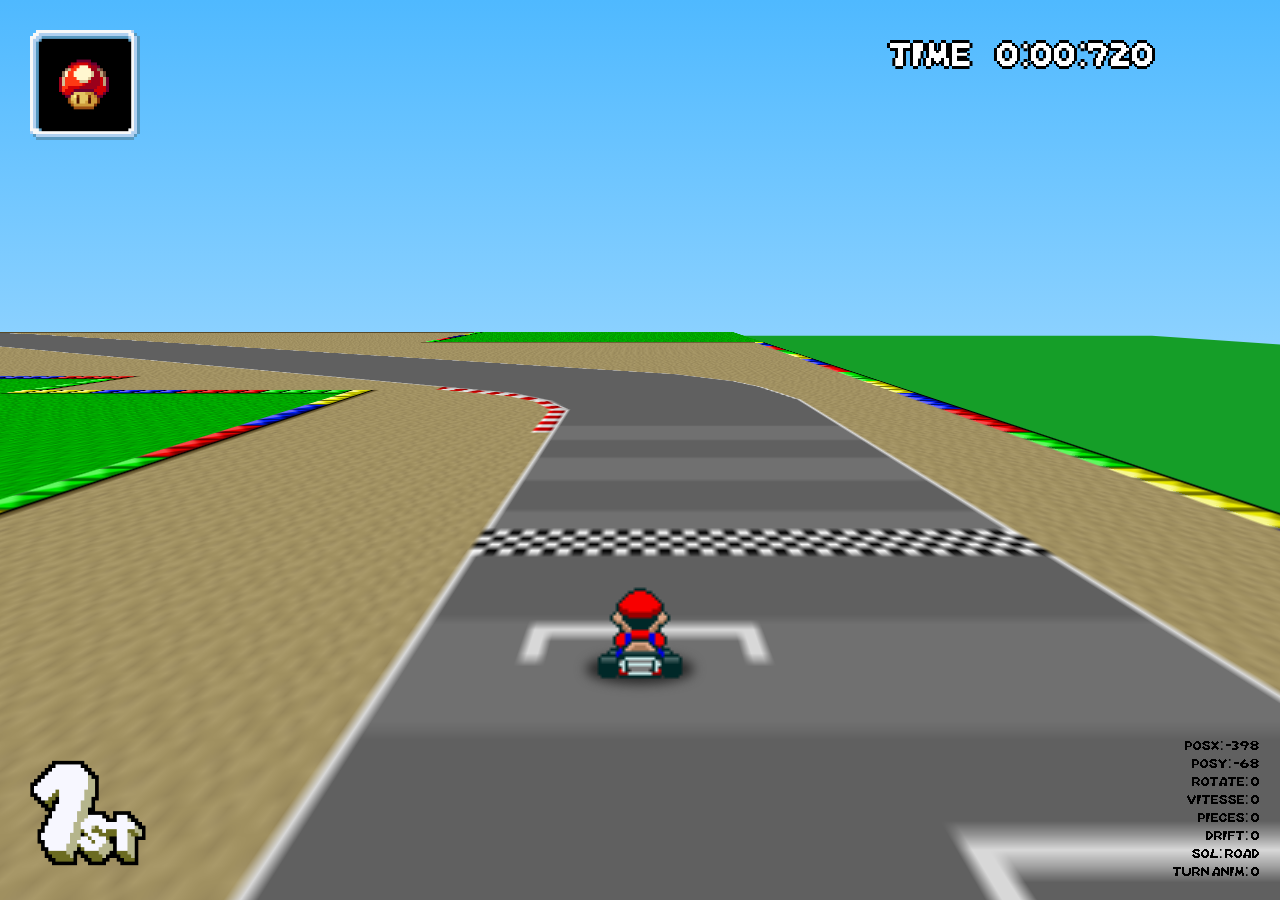
==== commit b3b21275: "add main menu, pause, fix position object, item box, song" ====
--- a/index.html
+++ b/index.html
@@ -5,26 +5,29 @@
     <meta name="viewport"
           content="width=device-width, user-scalable=no, initial-scale=1.0, maximum-scale=1.0, minimum-scale=1.0">
     <meta http-equiv="X-UA-Compatible" content="ie=edge">
+    <meta http-equiv="cache-control" content="max-age=0" />
+    <meta http-equiv="cache-control" content="no-cache" />
+    <meta http-equiv="expires" content="0" />
+    <meta http-equiv="expires" content="Tue, 01 Jan 1980 1:00:00 GMT" />
+    <meta http-equiv="pragma" content="no-cache" />
     <title>Mario kart</title>
     <link rel="stylesheet" href="mario-kart.css">
     <link rel="preload" as="image" href="./src/map-1c.png">
-    <style>
-        .indicateur{
-            position: absolute;
-            height: 1px;
-            width: 500px;
-            background: black;
-            bottom: 0;
-            top: -14%;
-            margin: auto;
-            z-index: 5;
-        }
-    </style>
 </head>
 <body class="tv load">
 <div id="game">
     <piece class="objet" size="1" x="396" y="-16"></piece>
-    <box class="objet" size="1" x="450" y="-16"></box>
+    <piece class="objet" size="1" x="450" y="-16"></piece>
+    <piece class="objet" size="1" x="550" y="-16"></piece>
+    <piece class="objet" size="1" x="650" y="-16"></piece>
+    <piece class="objet" size="1" x="450" y="-26"></piece>
+    <piece class="objet" size="1" x="450" y="-56"></piece>
+    <piece class="objet" size="1" x="450" y="-76"></piece>
+    <piece class="objet" size="1" x="450" y="-556"></piece>
+    <piece class="objet" size="1" x="450" y="-216"></piece>
+    <piece class="objet" size="1" x="450" y="-326"></piece>
+    <piece class="objet" size="1" x="40" y="-156"></piece>
+    <box class="objet" size="1" x="450" y="-126"></box>
     <mapr>
         <map  style="transform: rotateZ(51deg) translate(17.2092em, 245.992em);">
         </map>
@@ -42,393 +45,15 @@
     <div id="rang"></div>
     <div id="info"></div>
 </div>
+<div id="pause">
+    <div class="pause-menu">
+        <h3>pause</h3>
+        <span onclick="pause(false)">reprendre</span>
+        <span onclick="recommencer()">recommencer</span>
+        <span onclick="quitter()">quitter</span>
+    </div>
+</div>
 <div class="resolution-fix">ecran trop petit ..</div>
-<script>
-    let devmod=false;
-    let firstInteract=false;
-    document.addEventListener('click',()=>{
-        if(!firstInteract) firstInteract=true;
-    })
-    let mapName="map-1";
-    document.getElementsByTagName('map')[0].style.backgroundImage='url("./src/'+mapName+'c.png")'
-    let info="", context = "";
-    let map = new Image();
-    map.onload = () => {
-        canvas = document.createElement('canvas');
-        context=canvas.getContext('2d')
-        canvas.width=map.width;
-        canvas.height=map.height;
-        context.drawImage(map, 0, 0);
-    }
-    map.src = './src/'+mapName+'-mask.png';
-
-    class music{
-        static playSound(name,volume,rate=1){
-            let audio = new Audio('./src/'+name+'.ogg');
-            audio.playbackRate=rate;
-            audio.volume=volume
-            audio.play();
-        }
-    }
-    class bloc{
-        static isBloc(color){
-            //return false;
-            if(color==="#f80000" || color==="#00a800"){
-                return true;
-            }
-            return false;
-        }
-        static DataToHex(data){
-            return this.rgbToHex(data[0],data[1],data[2])
-        }
-        static rgbToHex(r, g, b) {
-            let hex="#" + this.componentToHex(r) + this.componentToHex(g) + this.componentToHex(b);
-            return hex
-        }
-        static componentToHex(c) {
-            var hex = c.toString(16);
-            return hex.length == 1 ? "0" + hex : hex;
-        }
-        static evalBump(posx,posy,speed){
-            if(context){
-                let pickx=Math.round((1000-(posx+500))*1.024),
-                    picky=Math.round((1000-(posy+500))*1.025),
-                    //{data} = context.getImageData(pickx,picky, 1, 1),
-                    bumpx=0,
-                    bumpy=0;
-                if(bloc.isBloc(bloc.DataToHex(context.getImageData(pickx+speed,picky, 1, 1).data))) bumpx++;
-                if(bloc.isBloc(bloc.DataToHex(context.getImageData(pickx-speed,picky, 1, 1).data))) bumpx--;
-                if(bloc.isBloc(bloc.DataToHex(context.getImageData(pickx,picky+speed, 1, 1).data))) bumpy++;
-                if(bloc.isBloc(bloc.DataToHex(context.getImageData(pickx,picky-speed, 1, 1).data))) bumpy--;
-                return {bumpX:bumpx,bumpY:bumpy};
-            }
-            return {bumpX:0,bumpY:0};
-        }
-    }
-    const contextAudio = new AudioContext();
-
-    function loadSample(url) {
-        return fetch(url)
-            .then(response => response.arrayBuffer())
-            .then(buffer => contextAudio.decodeAudioData(buffer));
-    }
-
-    function playSample(sample, rate=0.1) {
-        const source = contextAudio.createBufferSource();
-        source.buffer = sample;
-        source.playbackRate.value = rate;
-        source.loop=true;
-        source.connect(contextAudio.destination);
-        source.start(0);
-        return source;
-    }
-
-    class kart{
-        changeItem=false;
-        engineSound=null;
-        rotate=parseFloat(localStorage.getItem("rotate")??0);
-        posx=parseFloat(localStorage.getItem("posx")??-398);
-        posy=parseFloat(localStorage.getItem("posy")??-68);
-        acceleration=0;
-        vitesse=0;
-        vMax=3.5;
-        pressTurn=0;
-        pressAccelerate=0;
-        turnAnim=0;
-        statechange=true;
-        pieces=0;
-        drift=false;
-        map=document.querySelector('map');
-        loopRefresh=null;
-        constructor(){
-            this.endRefresh();
-            this.loopRefresh=setInterval(() => {
-                if(this.changeItem){
-                    document.getElementsByTagName("item")[0].style.backgroundPositionX="-"+Math.floor(Math.random()*8.99)+"em";
-                }
-                if(0 && !this.engineSound && firstInteract){
-                    this.engineSound=1
-                    loadSample('./src/engine3.ogg')
-                        .then(sample => {
-                            this.engineSound=playSample(sample)
-                            this.engineSound.playbackRate.value = 2;
-                        });
-                }
-                if(this.statechange || this.pressTurn || this.pressAccelerate){
-                    this.statechange=1;
-                    this.refresh();
-                    setTime();
-                    if(this.engineSound && this.engineSound!=1) this.engineSound.playbackRate.value=Math.abs(this.vitesse/5)+0.3;
-                    if(devmod) {
-                        info="posx: "+this.posx+
-                            "\nposy: "+this.posy+
-                            "\nrotate: "+this.rotate+
-                            "\nvitesse: "+this.vitesse+
-                            "\npieces: "+this.pieces+
-                            "\ndrift: "+this.drift+
-                            "\nturn anim: "+this.turnAnim;
-                        if(info!==document.getElementById("info").innerHTML) document.getElementById("info").innerHTML=info;
-                    }
-                    if(context && this.vitesse){
-                        let {bumpX,bumpY}=bloc.evalBump(this.posx,this.posy,this.vMax)
-                        if(bumpX || bumpY){
-                            if(Math.abs(this.acceleration)===this.vMax){
-                                music.playSound("bump",0.15)
-                            }
-                            this.posx+=bumpX*Math.abs(this.acceleration);
-                            this.posy+=bumpY*Math.abs(this.acceleration);
-                            this.acceleration=this.acceleration/1.2;
-
-                        }
-                    }
-                    this.setObject();
-                }
-            },25);
-        }
-        setObject(){
-            let that=this;
-            let posxCam=that.posx-(Math.sin((that.rotate/180)*Math.PI) * 80)
-            let posyCam=that.posy-(Math.cos((that.rotate/180)*Math.PI) * 80)
-            let widthScreen=window.innerWidth;
-            document.querySelectorAll(".objet").forEach(function(objet) {
-                let x=parseInt(objet.getAttribute("x"));
-                let y=parseInt(objet.getAttribute("y"));
-                let distance=kart.Distance(that.posx,that.posy,x,y);
-                if(distance<8){
-                    switch (objet.tagName){
-                        case "PIECE":
-                            that.pieces++;
-                            music.playSound("coin",0.5)
-                            break;
-                        case "BOX":
-                            that.changeItem=true;
-                            music.playSound("item-box2",0.15)
-                            setTimeout(()=>{
-                                that.changeItem=false;
-                                let item=document.getElementsByTagName("item")[0];
-                                item.classList.remove("strobe")
-                                item.clientHeight;
-                                item.classList.add("strobe")
-                            },4000)
-                            break;
-                    }
-                    objet.remove();
-
-                }else{
-                    let angle=kart.Angle(that.posx,that.posy,x,y);
-                    let angleCam=kart.Angle(posxCam,posyCam,x,y);
-                    let distanceCam=kart.Distance(posxCam,posyCam,x,y);
-                    let rotate=that.rotate%360;
-                    if(rotate<0) rotate+=360;
-                    let direction=kart.diffAngle(angle,rotate)
-                    let directionCam=kart.diffAngle(angleCam,rotate)
-                    let back=1;
-                    let backAng=1-(Math.abs(direction)/90);
-                    let backAng2=(directionCam/90);
-                    if(Math.abs(direction)>90){
-                        back=-1;
-                    }
-                    let bottom=600 - (19500 / ((distance*backAng) +55));
-                    bottom+=(Math.abs(backAng2*1.4)*(600-bottom))*(backAng);
-                    //document.getElementById("info").innerHTML+="\nangle: "+backAng2+" ** "+backAng+" ** "+((600-bottom)*(backAng));
-                    if(distance*backAng<-40){
-                        bottom=-600
-                        if(parseInt(objet.style.bottom)===bottom){
-                            return;
-                        }
-                    }
-                    //let translateX=backAng2*((distance/widthScreen)*1000);
-                    // pour angle = -0.5 ((4000)/(x+70))-7
-                    // pour angle = -0.3 ((4000)/(x+117))+11.7
-                    //let left=(distance*500*backAng2)/(widthScreen/2)+(0.00058/backAng2);
-                    let left=backAng2*(100);
-                    objet.style.zIndex=(3-back).toString();
-                    //let bottom=563 - (15200 / ((distance*backAng) +49))+(Math.abs(backAng2)*34);
-                    let size=(600-bottom)/300;
-                    objet.setAttribute("ang",backAng2)
-                    objet.setAttribute("dist",distance)
-                    objet.style.bottom=bottom+"px";
-                    objet.style.left=(left+50)+"%";
-                    objet.style.transform="translate(-50%,50%) scale("+size+")";
-                }
-            });
-        }
-        refresh(){
-            if(this.pressAccelerate){
-                if(Math.abs(this.acceleration)!==this.vMax){
-                    this.acceleration+=this.pressAccelerate*0.2-Math.sign(this.acceleration)*0.1;
-                    if(Math.abs(this.acceleration)>this.vMax) this.acceleration=this.vMax*Math.sign(this.acceleration);
-                }
-            }else{
-                this.acceleration-=Math.sign(this.acceleration)*0.1;
-                if(Math.abs(this.acceleration)<0.09) this.acceleration=0;
-            }
-            this.setVector();
-
-            if(this.drift && this.vitesse){
-                this.turnAnim=3;
-                this.turnAnim+=this.pressTurn*this.drift;
-                this.turnAnim*=this.drift;
-                this.rotate+=this.drift*1.5+this.pressTurn*1.2;
-            }else{
-                if(this.pressTurn){
-                    let r=Math.abs(this.vitesse/2);
-                    if(devmod) this.rotate+=this.pressTurn*2;
-                    else this.rotate=this.rotate+(this.pressTurn*Math.log(r + 1)*2)*Math.sign(this.vitesse);//(Math.pow(Math.exp(1),-Math.pow(((r * 50 - 3) / 150),2))*Math.log(r + 1))*this.pressTurn*10;
-                    if(Math.abs(this.turnAnim+this.pressTurn)<3) this.turnAnim+=this.pressTurn;
-                }else{
-                    this.turnAnim-=Math.sign(this.turnAnim);
-                }
-            }
-            this.setAnim();
-            let data="rotateZ("+this.rotate+"deg) translate("+this.posx+"em, "+this.posy+"em)"
-            if(this.map.style.transform!==data) this.map.style.transform=data;
-        }
-        setAnim(){
-            let kart=document.querySelector("kart");
-            let player=kart.querySelector("player");
-            let anim=1;
-            let spriteY="-2em",spriteX="-4em";
-            if(this.vitesse<0 && !player.classList.contains("reverse")){
-                kart.classList.add("reverse")
-            }else{
-                if(kart.classList.contains("reverse")) kart.classList.remove("reverse");
-
-                if(this.drift>0 || (!this.drift && this.turnAnim>0)) kart.classList.add("mirror");
-                else kart.classList.remove("mirror");
-                if(this.turnAnim) anim=1+Math.abs(this.turnAnim);
-                spriteY="0em";spriteX="-"+anim+"em";
-                if(!this.vitesse&&this.turnAnim) spriteY="-2em";
-                player.style.backgroundPositionX="-"+anim+"em";
-
-
-            }
-            if(player.style.backgroundPositionY!==spriteY) player.style.backgroundPositionY=spriteY
-            if(player.style.backgroundPositionX!==spriteX) player.style.backgroundPositionX=spriteX
-        }
-        setVector(){
-            this.vitesse=Math.min(this.acceleration,this.vMax);
-            this.posx=(this.posx+Math.sin(this.rotate*Math.PI/180)*this.vitesse);
-            this.posy=(this.posy+Math.cos(this.rotate*Math.PI/180)*this.vitesse);
-        }
-        endRefresh(){
-            if(this.loopRefresh){
-                clearInterval(this.loopRefresh);
-            }
-
-        }
-        static Angle(x1,y1,x2,y2) {
-            let angle=Math.atan2(x1-x2,y1-y2);
-            angle*=180/Math.PI;
-            if(angle<0)angle+=360;
-            return angle;
-        }
-        static Distance(x1,y1,x2,y2){
-            return Math.sqrt(Math.pow(x1-x2,2)+Math.pow(y1-y2,2));
-        }
-        static diffAngle(ang1,ang2){
-            ang1=ang1%360;
-            ang2=(ang2+180)%360;
-            let diff=ang2-ang1;
-            if(diff>180) diff-=360;
-            if(diff<-180) diff+=360;
-            return diff;
-        }
-    }
-    let TimeStartGame=Date.now();
-    function setTime(){
-        let now=Date.now()-TimeStartGame;
-        let ms=now.toString().slice(-3);
-        let sec=('0' + Math.floor(now/1000)%60).slice(-2);
-        let min= Math.floor(now/60000);
-        document.querySelector("#timer span").innerHTML=min+":"+sec+":"+ms
-    }
-    let player=new kart();
-
-    listKeyPressed=[];
-    function updateKey(){
-        player.pressTurn=0;
-        player.pressAccelerate=0;
-        if(listKeyPressed['Enter']) player.endRefresh();
-        if(listKeyPressed['s']) player.pressAccelerate=-1;
-        if(listKeyPressed['z']) player.pressAccelerate=1;
-        if(listKeyPressed['q']) player.pressTurn=1;
-        if(listKeyPressed['d']) player.pressTurn=-1;
-    }
-    document.addEventListener('keypress',function(e){
-        switch (e.key){
-            case "w":
-                localStorage.setItem("rotate",player.rotate);
-                localStorage.setItem("posx",player.posx);
-                localStorage.setItem("posy",player.posy);
-                break;
-            case "a":
-                player.statechange=0;
-                break;
-            case "d":
-                listKeyPressed["q"]=0;
-                break;
-            case "q":
-                listKeyPressed["d"]=0;
-                break;
-            case "z":
-                listKeyPressed["s"]=0;
-                break;
-            case "s":
-                listKeyPressed["z"]=0;
-                break;
-            case " ":
-                if(!listKeyPressed[' ']){
-                    let kart=document.querySelector("kart");
-                    if(!kart.classList.contains("jump")){
-                        player.drift=player.pressTurn;
-                        kart.classList.remove("jump");
-                        kart.clientHeight;
-                        kart.classList.add("jump");
-                        setTimeout(()=>{
-                            kart.classList.remove("jump");
-                        },500)
-                    }
-                }
-                break;
-                case "e":
-                    if(start){
-                        start=0;
-                        kartEngine.volume=.2
-                        kartEngine.loop=true;
-                        themeMusic.play();
-                        //kartEngine.play();
-                        themeMusic.volume=0.05
-                    }else{
-                        start=1
-                        themeMusic.pause();
-                    }
-                    break;
-        }
-        listKeyPressed[e.key]=1;
-        updateKey();
-    })
-    document.addEventListener('keyup',function(e){
-        if(e.key===" "){
-            player.drift=0;
-        }
-        listKeyPressed[e.key]=0;
-        updateKey();
-    })
-    var themeMusic = new Audio('./src/music-map1.ogg');
-    var kartEngine = new Audio('./src/Mario Kart Engine Sound1.wav');
-    var start=1;
-    kartEngine.addEventListener('timeupdate', function(){
-        var buffer = .60
-        if(this.currentTime > this.duration - buffer){
-            this.currentTime = 0
-            this.play()
-        }
-    });
-    setTimeout(()=>{
-        document.body.classList.remove("load");
-    },40)
-
-</script>
+<script src="script.js"></script>
 </body>
 </html>
--- a/mario-kart.css
+++ b/mario-kart.css
@@ -1,8 +1,8 @@
 @font-face {font-family:"mario kart";src:url("./src/Mario-Kart-DS.woff2") format("woff2")}
 html {height:100%}
-body {height:100%;margin:0;position:relative;overflow:hidden;background-image:linear-gradient(0deg, #eff9ff, #4fb9ff);font-family:"mario kart",sans-serif}
+body {height:100%;margin:0;position:relative;overflow:hidden;background-image:linear-gradient(0deg, #eff9ff, #4fb9ff);font-family:"mario kart",sans-serif;content-visibility: auto}
 mapr {position:fixed;background-color:#159e28;left:-150%;right:-150%;top:0;bottom:0;height:1000px;width:1000px;z-index:-1;margin:auto auto 0;transform:perspective(560px) rotateX(80deg) translateZ(64px) translateY(50.2%)}
-map {height:1000em;width:1000em;display:block;font-size:1px;align-content:center;background-position:center;backface-visibility:hidden;background-image:url(./src/map-1c.png);background-size:1000em;background-repeat:no-repeat;transform:rotateZ(90deg) translate(170em, 700em);transition:transform 50ms;transform-origin:50% 50%}
+map {height:1000em;width:1000em;display:block;font-size:1px;align-content:center;background-position:center;backface-visibility:hidden;background-image:url(./src/map-1c.png);background-size:1000em;background-repeat:no-repeat;transform:rotateZ(90deg) translate(170em, 700em);transition:transform 75ms;transform-origin:50% 50%}
 .select-item {background-image:url(./src/selectIrem.png);width:1em;height:1em;background-size:contain;display:inline-block;background-repeat:no-repeat;position:absolute;font-size:110px;left:30px;top:30px}
 item {position:absolute;top:0.1em;bottom:0.1em;left:0.1em;right:0.1em;font-size:0.8em;background-image:url(./src/item.png);background-size:auto 1em;background-position-x:3em}
 #screen {top:0;left:0;right:0;bottom:0;position:absolute;z-index: 99;}
@@ -37,7 +37,9 @@
     50% {opacity:0}
     100% {opacity:1}
 }
-.objet {display:block;background-size:cover;bottom:0;left:500%;right:0;top:auto;position:absolute;z-index:3;transition:left 50ms, bottom 50ms, transform 50ms}
+.objet {display:block;background-size:cover;bottom:0;left:500%;right:0;top:auto;position:absolute;z-index:3;
+    /*transition:left 50ms, bottom 50ms, transform 50ms*/
+}
 
 /*.objet {display:block;background-size:cover;bottom:0;left:500%;right:0;top:auto;position:absolute;z-index:3;transform:translate(-50%, 50%) scale(0.19682);transition:left .1s, bottom .1s, transform .1s;background-size:auto 50%;background-position:top;background-repeat:no-repeat}
 */
@@ -51,3 +53,58 @@
 @media screen and (min-height:640px) and (min-width:640px ) {
     .resolution-fix {display:none}
 }
+#pause {
+    position: fixed;
+    top: 0;
+    bottom: 0;
+    left: 0;
+    right: 0;
+    z-index: 9999999;
+    background: rgb(0 0 0 / 40%);
+    display: flex;
+    align-items: center;
+    justify-content: center;
+    backdrop-filter: blur(6px);
+    display: none;
+    cursor: pointer;
+}
+.pause-menu {
+    display: flex;
+    flex-direction: column;
+    align-items: center;
+    padding: 1rem 2rem;
+    border: 4px solid #c2c2c2;
+    border-right-color: #656565;
+    border-bottom-color: #656565;
+    background: #8f8f8f;
+    outline: 4px solid #000000;
+    color: white;
+}
+
+.pause-menu span {
+    font-size: 1.5rem;
+    padding: 0.3em 0.8em;
+    margin: 0.4em;
+    border: 4px solid #5187dd;
+    border-right-color: #012055;
+    border-bottom-color: #012055;
+    background: #1a68be;
+    outline: 4px solid black;
+}
+.pause-menu h3 {
+    font-weight: normal;
+    font-size: 1.5rem;
+    margin: 0.5em 0 1em;
+}
+.pause-menu span:hover {
+    border: 4px solid #2b589f;
+    border-right-color: #8db6ff;
+    border-bottom-color: #8db6ff;
+    background: #1c7ae0;
+}
+body.paused * {
+    animation-play-state: paused;
+}
+body.paused #pause{
+    display: flex;
+}
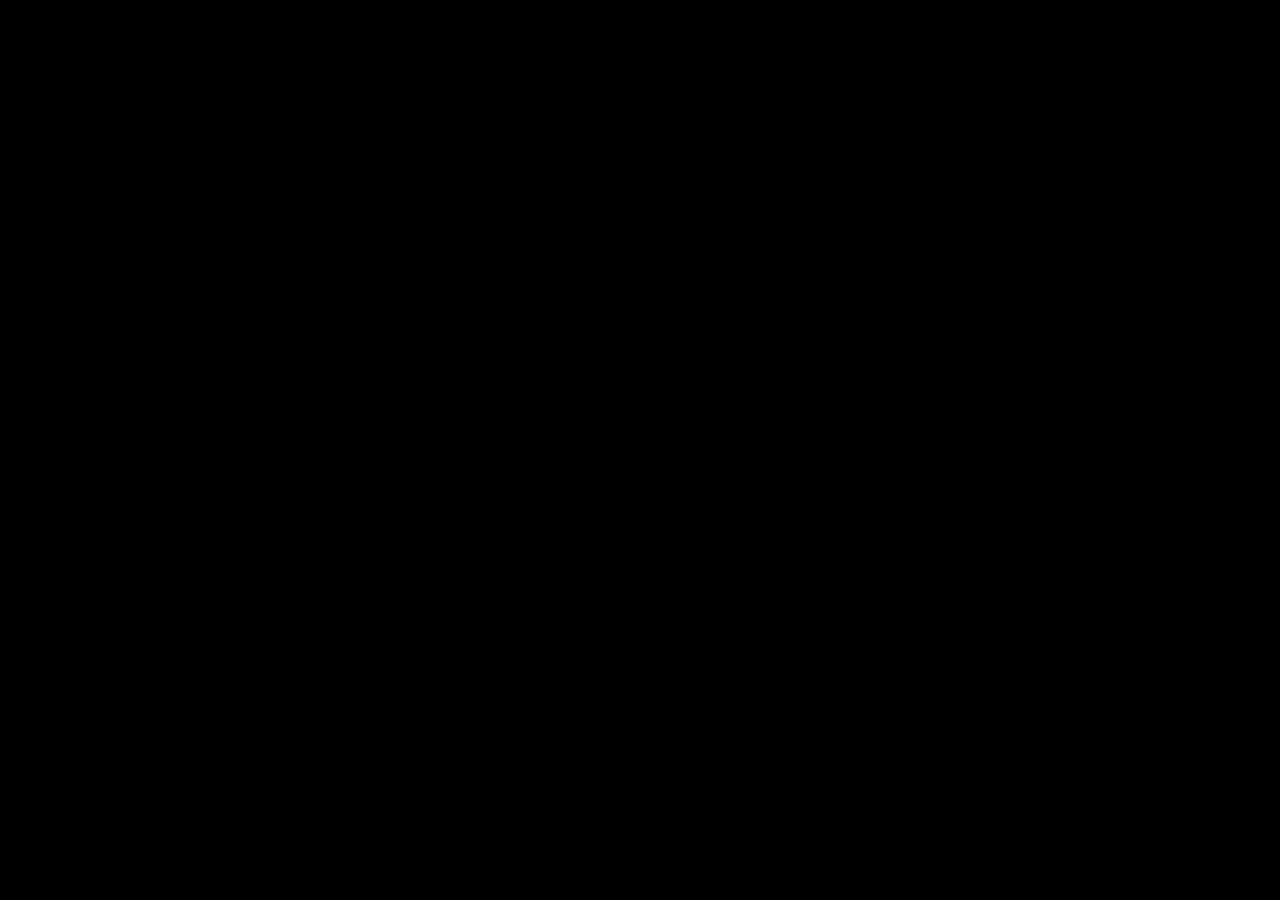
==== commit ff60a45b: "fix details, fix animation, add map editor" ====
--- a/index.html
+++ b/index.html
@@ -16,25 +16,29 @@
 </head>
 <body class="tv load">
 <div id="game">
-    <piece class="objet" size="1" x="396" y="-16"></piece>
-    <piece class="objet" size="1" x="450" y="-16"></piece>
-    <piece class="objet" size="1" x="550" y="-16"></piece>
-    <piece class="objet" size="1" x="650" y="-16"></piece>
-    <piece class="objet" size="1" x="450" y="-26"></piece>
-    <piece class="objet" size="1" x="450" y="-56"></piece>
-    <piece class="objet" size="1" x="450" y="-76"></piece>
-    <piece class="objet" size="1" x="450" y="-556"></piece>
-    <piece class="objet" size="1" x="450" y="-216"></piece>
-    <piece class="objet" size="1" x="450" y="-326"></piece>
-    <piece class="objet" size="1" x="40" y="-156"></piece>
-    <box class="objet" size="1" x="450" y="-126"></box>
+    <coin class="objet" data-size="1" data-x="396" data-y="-16"></coin>
+    <coin class="objet" data-size="1" data-x="450" data-y="-16"></coin>
+    <coin class="objet" data-size="1" data-x="550" data-y="-16"></coin>
+    <coin class="objet" data-size="1" data-x="650" data-y="-16"></coin>
+    <coin class="objet" data-size="1" data-x="450" data-y="-26"></coin>
+    <coin class="objet" data-size="1" data-x="450" data-y="-56"></coin>
+    <coin class="objet" data-size="1" data-x="450" data-y="-76"></coin>
+    <coin class="objet" data-size="1" data-x="450" data-y="-556"></coin>
+    <coin class="objet" data-size="1" data-x="450" data-y="-216"></coin>
+    <coin class="objet" data-size="1" data-x="450" data-y="-326"></coin>
+    <coin class="objet" data-size="1" data-x="40" data-y="-156"></coin>
+    <box class="objet" data-size="1" data-x="450" data-y="-126"></box>
     <mapr>
         <map  style="transform: rotateZ(51deg) translate(17.2092em, 245.992em);">
         </map>
     </mapr>
 
     <kart>
-        <player></player>
+        <mirror>
+            <player></player>
+        </mirror>
+        <ul class="smoke">
+        </ul>
     </kart>
 </div>
 <div id="screen">
--- a/mario-kart.css
+++ b/mario-kart.css
@@ -5,15 +5,15 @@
 map {height:1000em;width:1000em;display:block;font-size:1px;align-content:center;background-position:center;backface-visibility:hidden;background-image:url(./src/map-1c.png);background-size:1000em;background-repeat:no-repeat;transform:rotateZ(90deg) translate(170em, 700em);transition:transform 75ms;transform-origin:50% 50%}
 .select-item {background-image:url(./src/selectIrem.png);width:1em;height:1em;background-size:contain;display:inline-block;background-repeat:no-repeat;position:absolute;font-size:110px;left:30px;top:30px}
 item {position:absolute;top:0.1em;bottom:0.1em;left:0.1em;right:0.1em;font-size:0.8em;background-image:url(./src/item.png);background-size:auto 1em;background-position-x:3em}
-#screen {top:0;left:0;right:0;bottom:0;position:absolute;z-index: 99;}
+#screen {top:0;left:0;right:0;bottom:0;position:absolute;z-index: 99;pointer-events: none}
 #timer {color:white;right:30px;top:30px;position:absolute;font-size:2.5rem;text-shadow:-3px 0 black, 3px 0 black, 0 -3px black, 0 3px black;white-space:break-spaces;width:9em}
-piece {font-size:64px;height:1em;width:1em;background-image:url(./src/coin-100.png);top:45%;animation:coin infinite 800ms steps(1, end)}
+coin {font-size:64px;height:1em;width:1em;background-image:url(./src/coin-100.png);top:45%;animation:coin infinite 800ms steps(1, end)}
 box {font-size:100px;height:1em;width:1em;background-image:url(./src/box.png);top:45%;animation:box infinite ease-in-out 1s}
 kart {position:absolute;left:0;right:0;margin:auto auto 0;top:0;bottom:250px;display:block;font-size:40px;width:1em;height:1em;z-index:2;transform:scale(3) translateZ(10px)}
 kart player {background-image:url(./src/kart-sprite.png);display:block;width:1em;height:1em;background-position:-1em 0em}
 kart:before {content:"";display:inline-block;position:absolute;height:10px;width:0.9em;left:0;right:0;margin:auto;background:#262626;filter:blur(2px);border-radius:100%;bottom:2px;z-index:-1}
 kart.jump player {animation:jump 500ms forwards;animation-timing-function:cubic-bezier(0.42, 0, 0.49, 1.32)}
-kart.mirror {transform:scale(3) translateZ(10px) scaleX(-1)}
+kart.mirror mirror {transform: scaleX(-1);display: block}
 @keyframes box {
     0% {margin-bottom:2px}
     50% {margin-bottom:-2px}
@@ -47,7 +47,6 @@
 #rang {background-image:url(./src/rang.png);bottom:20px;left:20px;position:absolute;height:1em;width:1em;font-size:134px;transform:scale(0.9)}
 body.tv {max-width:160vh;margin:auto;outline:25vw solid black}
 body.load * {transition:none!important}
-body.load mapr {background:black!important;content-visibility:hidden}
 body.dev .objet:after {background-color:red;content:"";display:block;position:absolute;left:0;right:0;top:0;bottom:0;margin:auto;font-size:5px;height:1em;width:1em}
 .resolution-fix {background:black;position:fixed;left:0;right:0;top:0;bottom:0;z-index:999999;color:white;font-size:3rem;display:flex;align-items:center;justify-content:center}
 @media screen and (min-height:640px) and (min-width:640px ) {
@@ -108,3 +107,66 @@
 body.paused #pause{
     display: flex;
 }
+ul.smoke {
+    padding: 0;
+    margin: 0 22%;
+    top: -5px;
+    list-style: none;
+    position: relative;
+}
+ul.smoke li {
+    display: flex;
+    position: absolute;
+    opacity: 0.5;
+    width: 100%;
+    top: 0;
+    left: 0;
+    animation: fade-out 500ms forwards;
+}
+ul.smoke li:before, ul.smoke li:after {
+    content: "";
+    background-image: url(./src/smoke-2.png);
+    width: 1em;
+    height: 1em;
+    font-size: 25px;
+    background-position-x: 0;
+    display: block;
+    background-size: cover;
+    position: absolute;
+    top: 0;
+    transform: translate(-50%,-50%);
+}
+ul.smoke li.r:before, ul.smoke li.r:after{
+    background-position-x: 1em;
+}
+ul.smoke li:after {
+    left: 100%;
+}
+@keyframes fade-out {
+    from{
+        opacity: 1;
+    }
+    to{
+        opacity: 0;
+    }
+}
+body.load:after {
+    content: "";
+    position: fixed;
+    pointer-events: none;
+    background: black;
+    left: 0;
+    right: 0;
+    top: 0;
+    bottom: 0;
+    z-index: 9999999999;
+    animation: fade-out 2s forwards;
+}
+@keyframes fade-out {
+    from{
+        opacity: 1;
+    }
+    to{
+        opacity: 0;
+    }
+}
